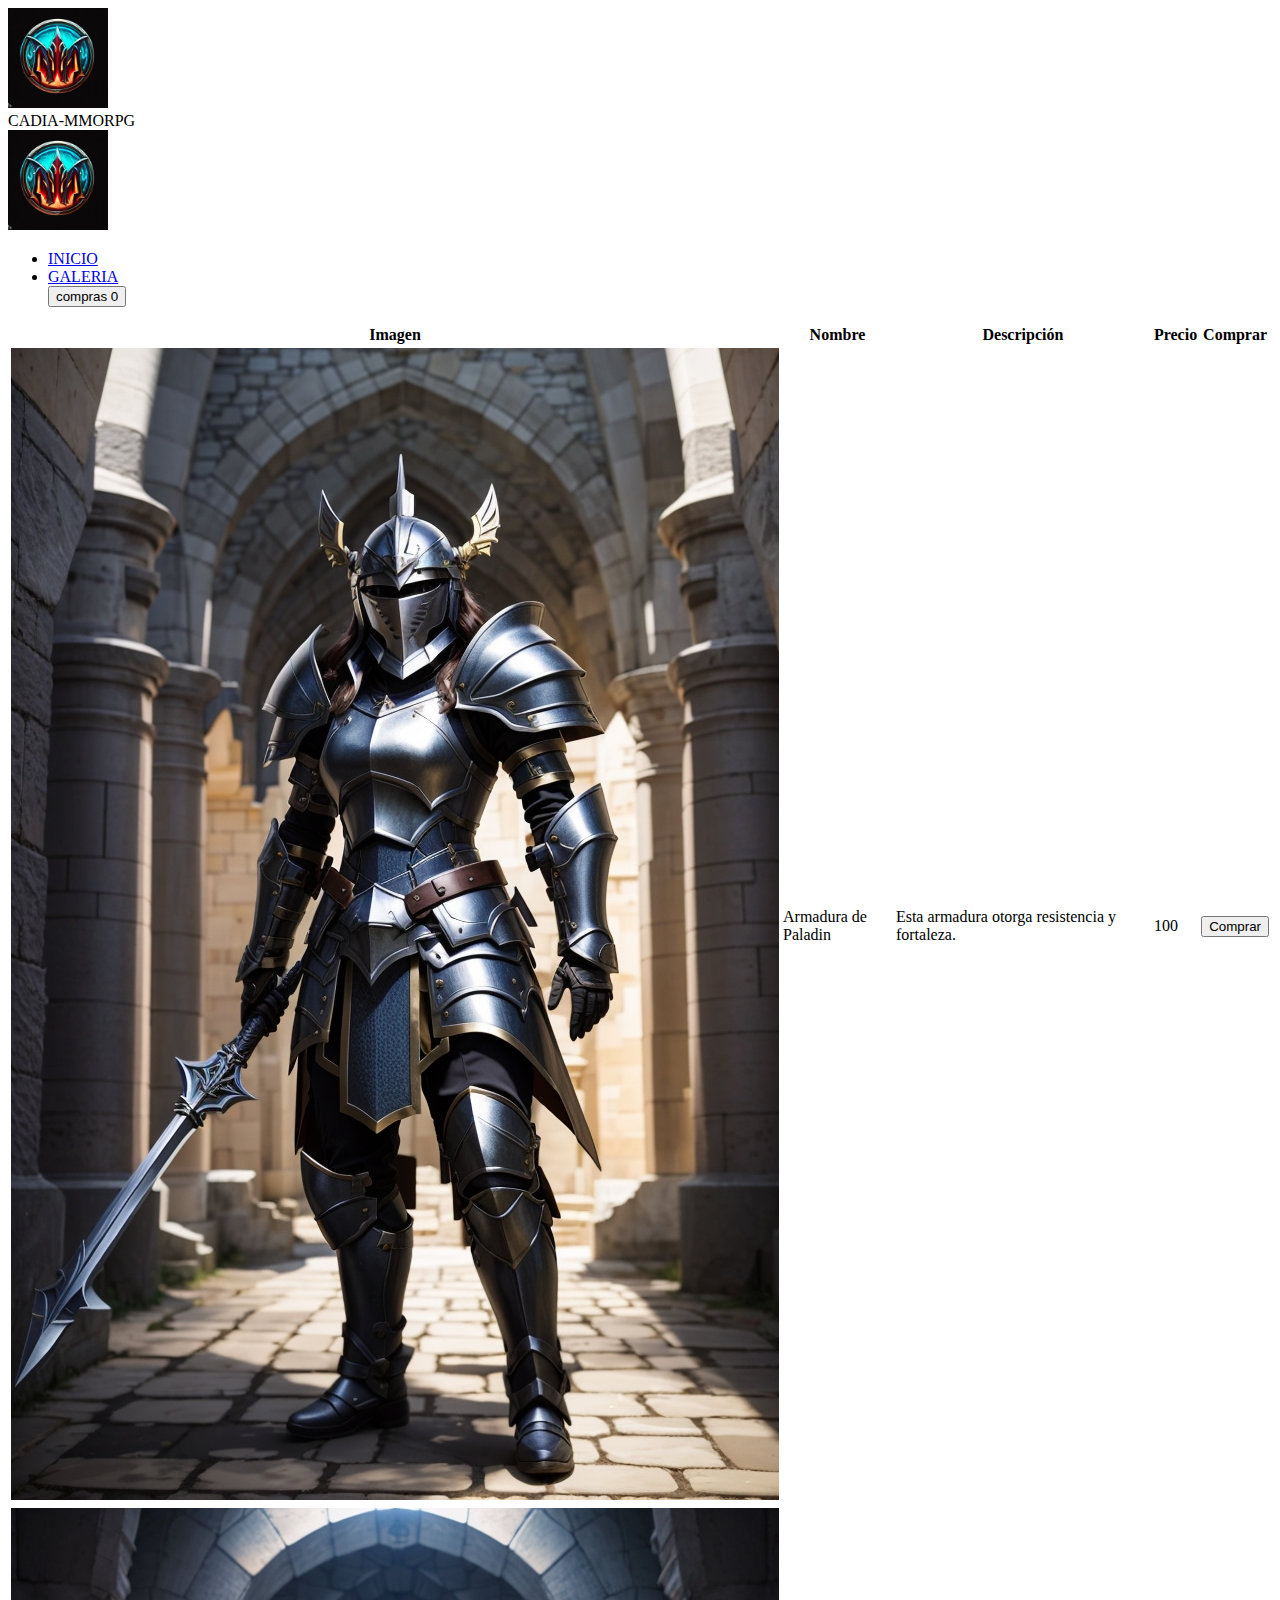
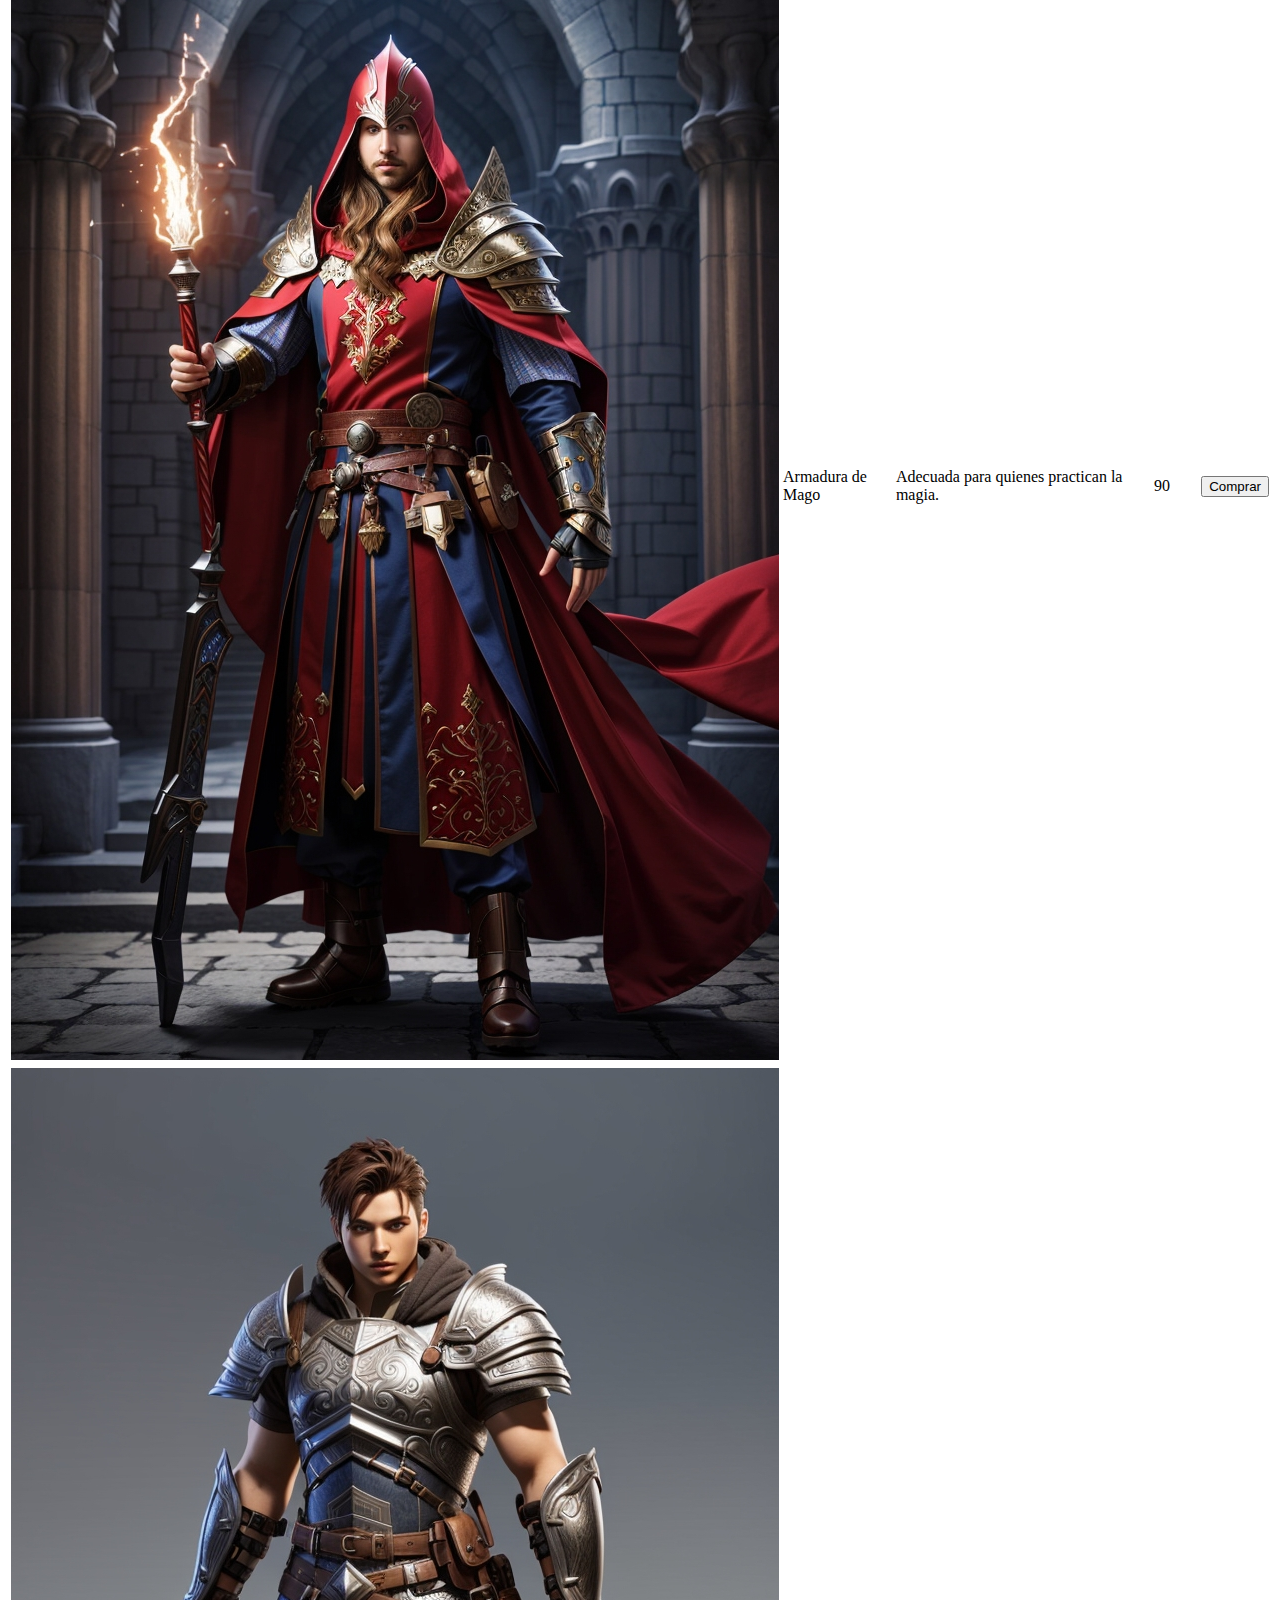
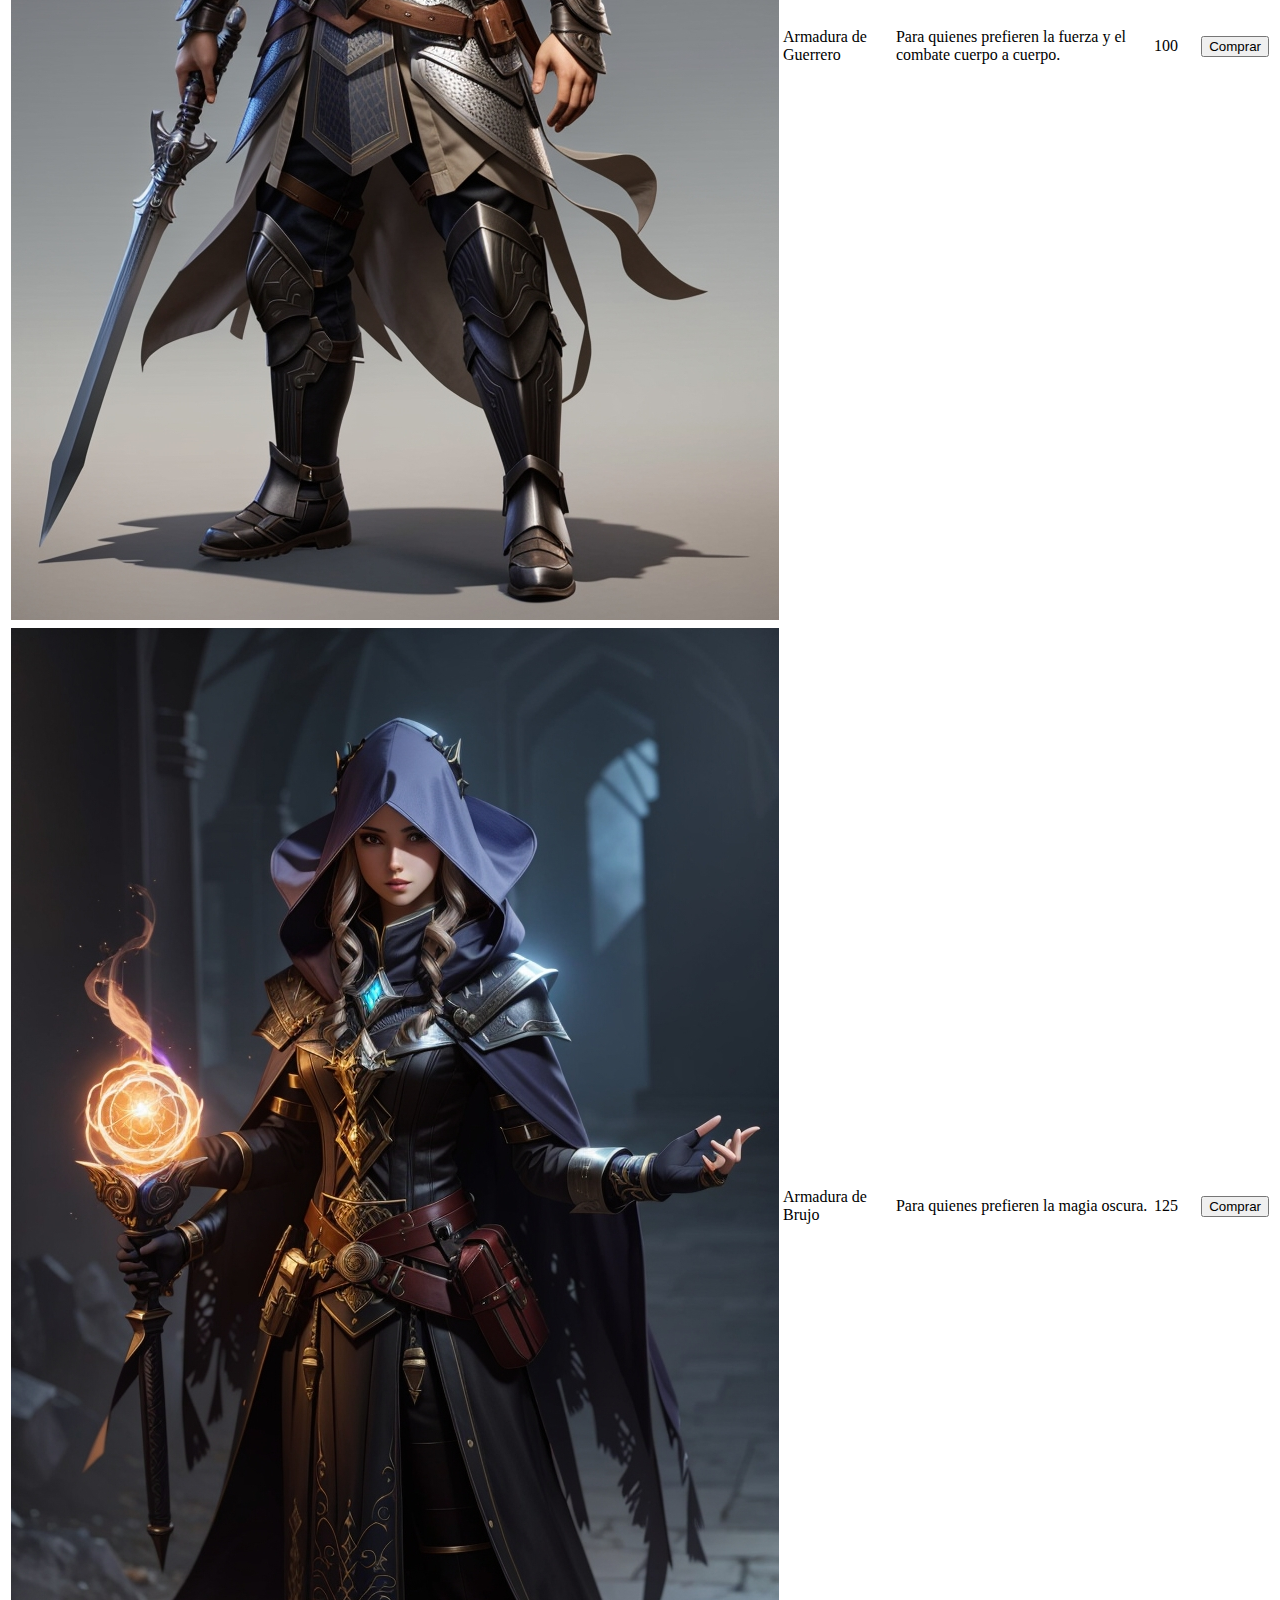
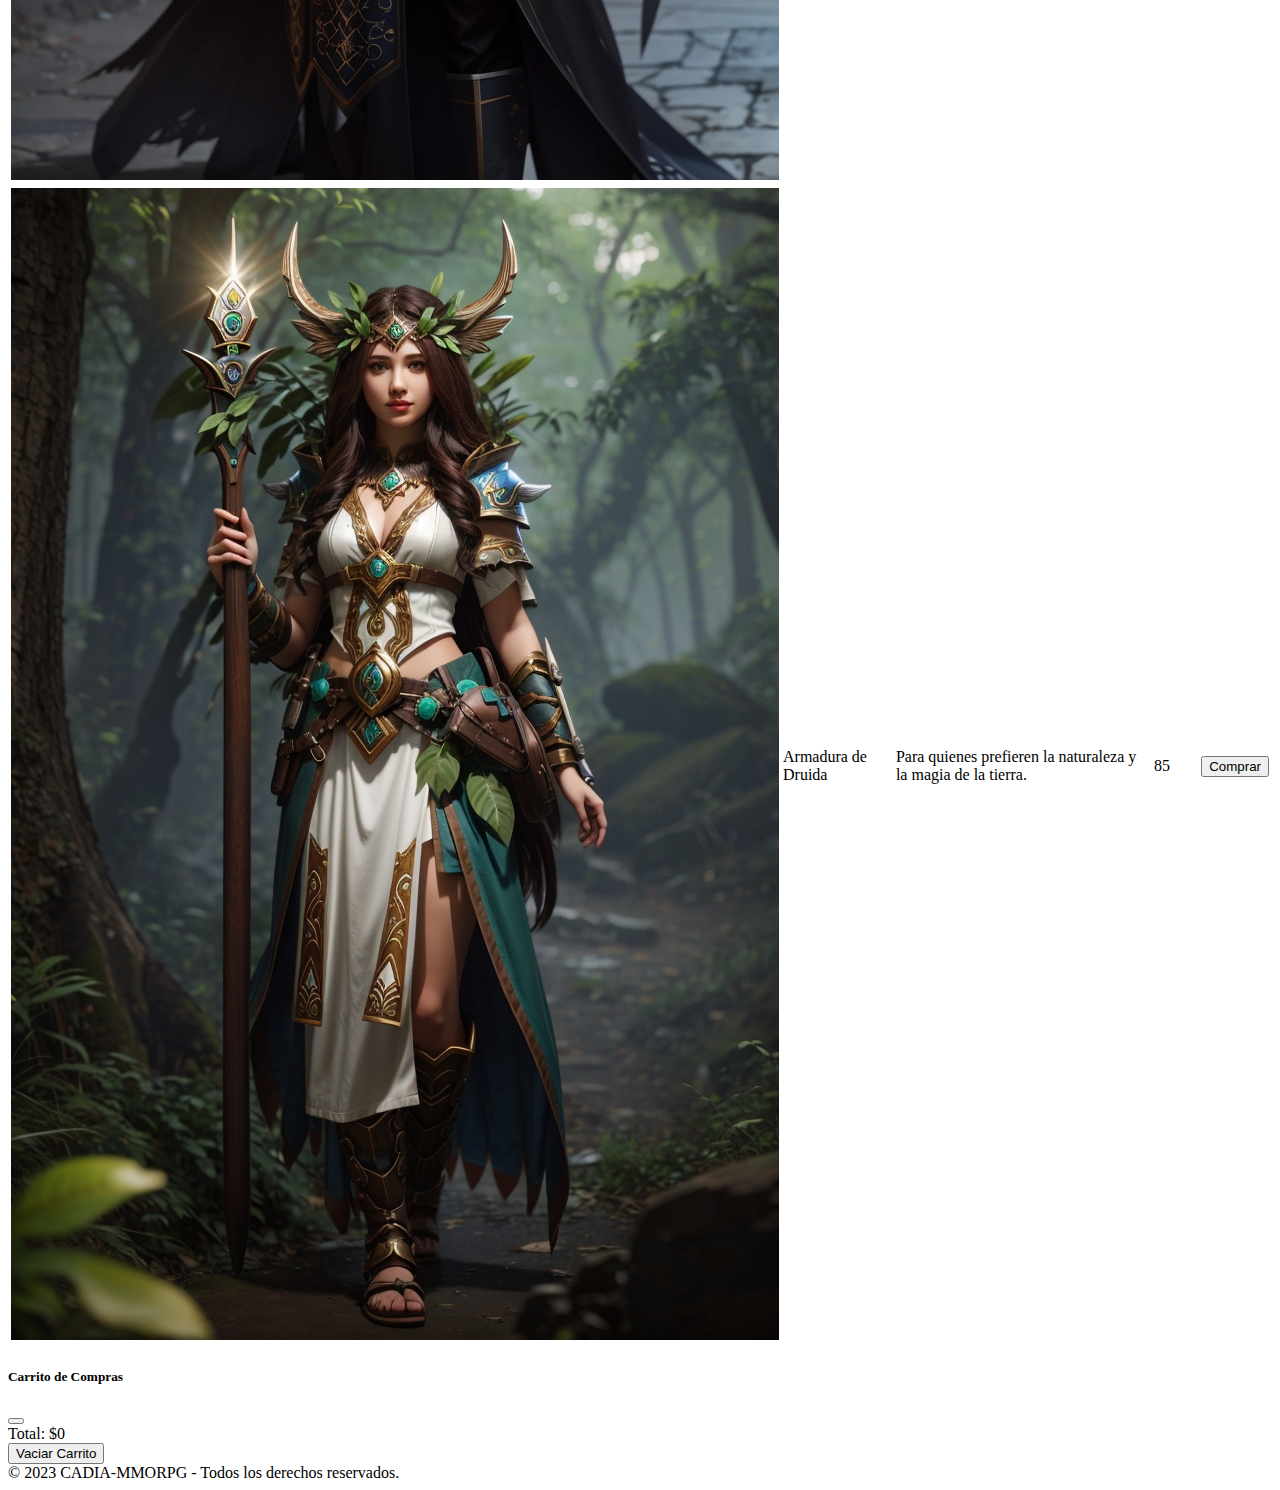
==== catalogopage.html @ 51cffe2b "Add files via upload" ====
<!doctype html>
<html lang="en">

<head>
  <title>Title</title>
  <!-- Required meta tags -->
  <meta charset="utf-8">
  <meta name="viewport" content="width=device-width, initial-scale=1, shrink-to-fit=no">
  <link rel="stylesheet" href="style.css">
  <!-- Bootstrap CSS v5.2.1 -->
  <link href="https://cdn.jsdelivr.net/npm/bootstrap@5.2.1/dist/css/bootstrap.min.css" rel="stylesheet"
    integrity="sha384-iYQeCzEYFbKjA/T2uDLTpkwGzCiq6soy8tYaI1GyVh/UjpbCx/TYkiZhlZB6+fzT" crossorigin="anonymous">
    <link rel="stylesheet" href="https://cdnjs.cloudflare.com/ajax/libs/font-awesome/4.7.0/css/font-awesome.min.css">
    <link href="https://fonts.googleapis.com/css2?family=Roboto:wght@500&display=swap" rel="stylesheet">

</head>

<body>
  <header>
    <header id="header-container">
      <img src="gallery/logoprac001.jpeg" alt="Logo" class="img-fluid" id="div-logo-img" width="100">
      <div id="divlogo">CADIA-MMORPG</div>
      <img src="gallery/logoprac001.jpeg" alt="Logo" class="object-fit-contain border rounded" id="div-logo-img" width="100">
    </header>
  </header>
  <nav class="navbar navbar-expand-lg navbar-dark bg-primary">
    <div class="container-fluid">
      <ul class="navbar-nav">
        <li class="nav-item"><a class="nav-link" href="landingpage.html">INICIO</a></li>
        <li class="nav-item"><a class="nav-link" href="galeriapage.html">GALERIA</a></li>
        <div class="d-flex justify-content-end">
          <button class="btn btn-success position-relative" type="button" data-bs-toggle="offcanvas" data-bs-target="#offcanvasCarrito" aria-controls="offcanvasCarrito">
              compras
              <span id="span1" class="position-absolute top-0 start-100 translate-middle badge rounded-pill bg-danger">
                  0
              </span>
          </button>
        </div>
      </ul>
    </div> 
  </nav>
  <main>
    <table class="tabla-armaduras">
      <thead>
          <tr>
              <th>Imagen</th>
              <th>Nombre</th>
              <th>Descripción</th>
              <th>Precio</th>
              <th>Comprar</th>
          </tr>
      </thead>
      <tbody>
          <tr>
              <td><img src="gallery/CatalogoPaladin.jpg" alt="Armadura de Paladin"></td>
              <td>Armadura de Paladin</td>
              <td>Esta armadura otorga resistencia y fortaleza.</td>
              <td>100</td>
              <td><button class="btn btn-primary comprar-btn" data-nombre="Armadura de Paladin" data-precio="100">Comprar</button></td>
          </tr>
          <tr>
              <td><img src="gallery/CatalogoWizard.jpg" alt="Armadura de Mago"></td>
              <td>Armadura de Mago</td>
              <td>Adecuada para quienes practican la magia.</td>
              <td>90</td>
              <td><button class="btn btn-primary comprar-btn" data-nombre="Armadura de Mago" data-precio="90">Comprar</button></td>
          </tr>
          <tr>
              <td><img src="gallery/CatalogoWarrior.jpg" alt="Armadura de Guerrero"></td>
              <td>Armadura de Guerrero</td>
              <td>Para quienes prefieren la fuerza y el combate cuerpo a cuerpo.</td>
              <td>100</td>
              <td><button class="btn btn-primary comprar-btn" data-nombre="Armadura de Guerrero" data-precio="100">Comprar</button></td>
          </tr>
          <tr>
              <td><img src="gallery/CatalogoWarlock.jpg" alt="Armadura de Brujo"></td>
              <td>Armadura de Brujo</td>
              <td>Para quienes prefieren la magia oscura.</td>
              <td>125</td>
              <td><button class="btn btn-primary comprar-btn" data-nombre="Armadura de Brujo" data-precio="125">Comprar</button></td>
          </tr>
          <tr>
              <td><img src="gallery/CatalogoDruid.jpg" alt="Armadura de Druida"></td>
              <td>Armadura de Druida</td>
              <td>Para quienes prefieren la naturaleza y la magia de la tierra.</td>
              <td>85</td>
              <td><button class="btn btn-primary comprar-btn" data-nombre="Armadura de Druida" data-precio="85">Comprar</button></td>
          </tr>
          <!-- ... Más ítems de armadura ... -->
      </tbody>
  </table>
  <div class="offcanvas offcanvas-end" tabindex="-1" id="offcanvasCarrito" aria-labelledby="offcanvasCarritoLabel">
    <div class="offcanvas-header">
      <h5 class="offcanvas-title" id="offcanvasCarritoLabel">Carrito de Compras</h5>
      <button type="button" class="btn-close text-reset" data-bs-dismiss="offcanvas" aria-label="Close"></button>
    </div>
    <div class="offcanvas-body">
      <!-- Aquí irán los ítems del carrito -->
      <div id="carrito-items">
        <!-- Los ítems del carrito se agregarán dinámicamente aquí -->
      </div>
      <div class="total-carrito mt-3">
        Total: $<span id="carrito-total">0</span>
      </div>
      <div class="d-grid gap-2">
        <button class="btn btn-danger" id="vaciar-carrito">Vaciar Carrito</button>
        <!-- Puedes añadir más botones como "Comprar" si lo necesitas -->
      </div>
    </div>
  </div>
  </main>
  <footer>
    © 2023 CADIA-MMORPG - Todos los derechos reservados.
  </footer>
  <!-- Bootstrap JavaScript Libraries -->
  <script src="https://cdn.jsdelivr.net/npm/@popperjs/core@2.11.6/dist/umd/popper.min.js"
    integrity="sha384-oBqDVmMz9ATKxIep9tiCxS/Z9fNfEXiDAYTujMAeBAsjFuCZSmKbSSUnQlmh/jp3" crossorigin="anonymous">
  </script>

  <script src="https://cdn.jsdelivr.net/npm/bootstrap@5.2.1/dist/js/bootstrap.min.js"
    integrity="sha384-7VPbUDkoPSGFnVtYi0QogXtr74QeVeeIs99Qfg5YCF+TidwNdjvaKZX19NZ/e6oz" crossorigin="anonymous">
  </script>
  <script src="jquery-3.7.1.js"></script>
  <script src="carrocompras.js"></script>
</body>

</html>
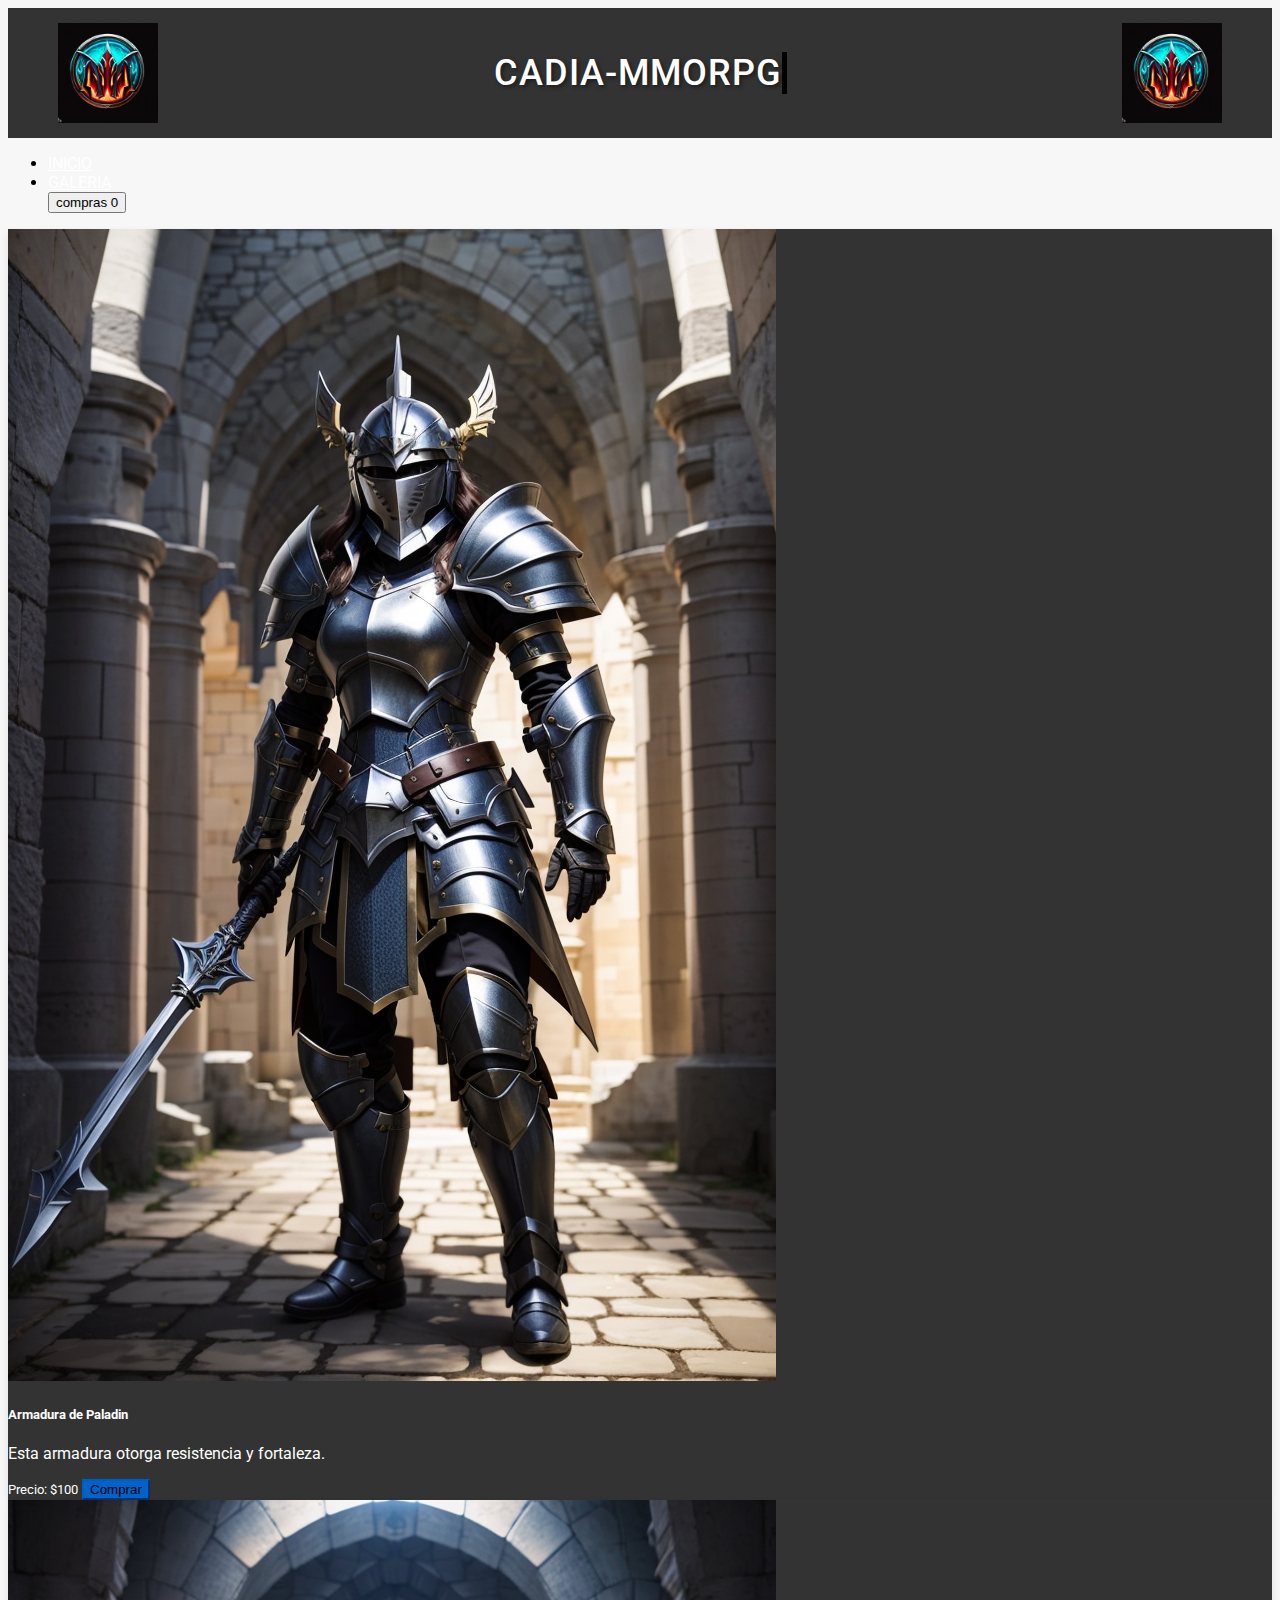
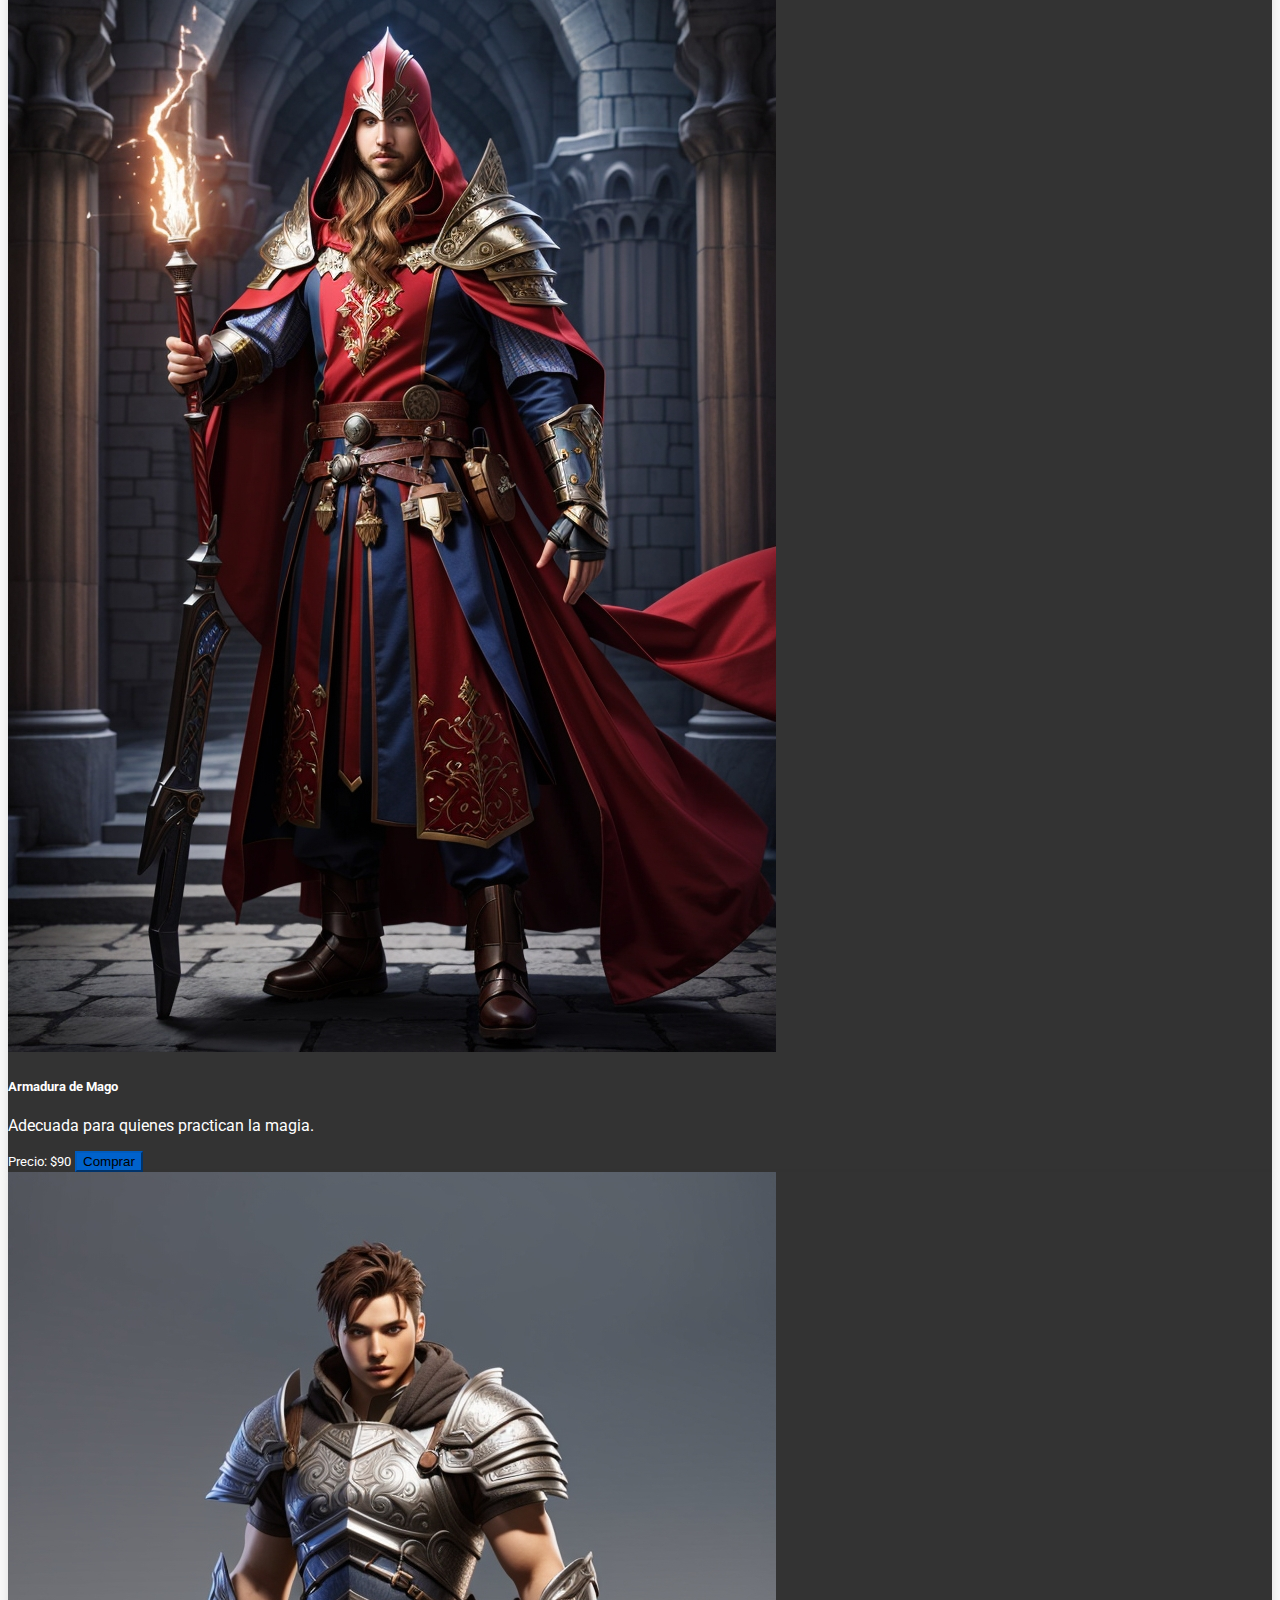
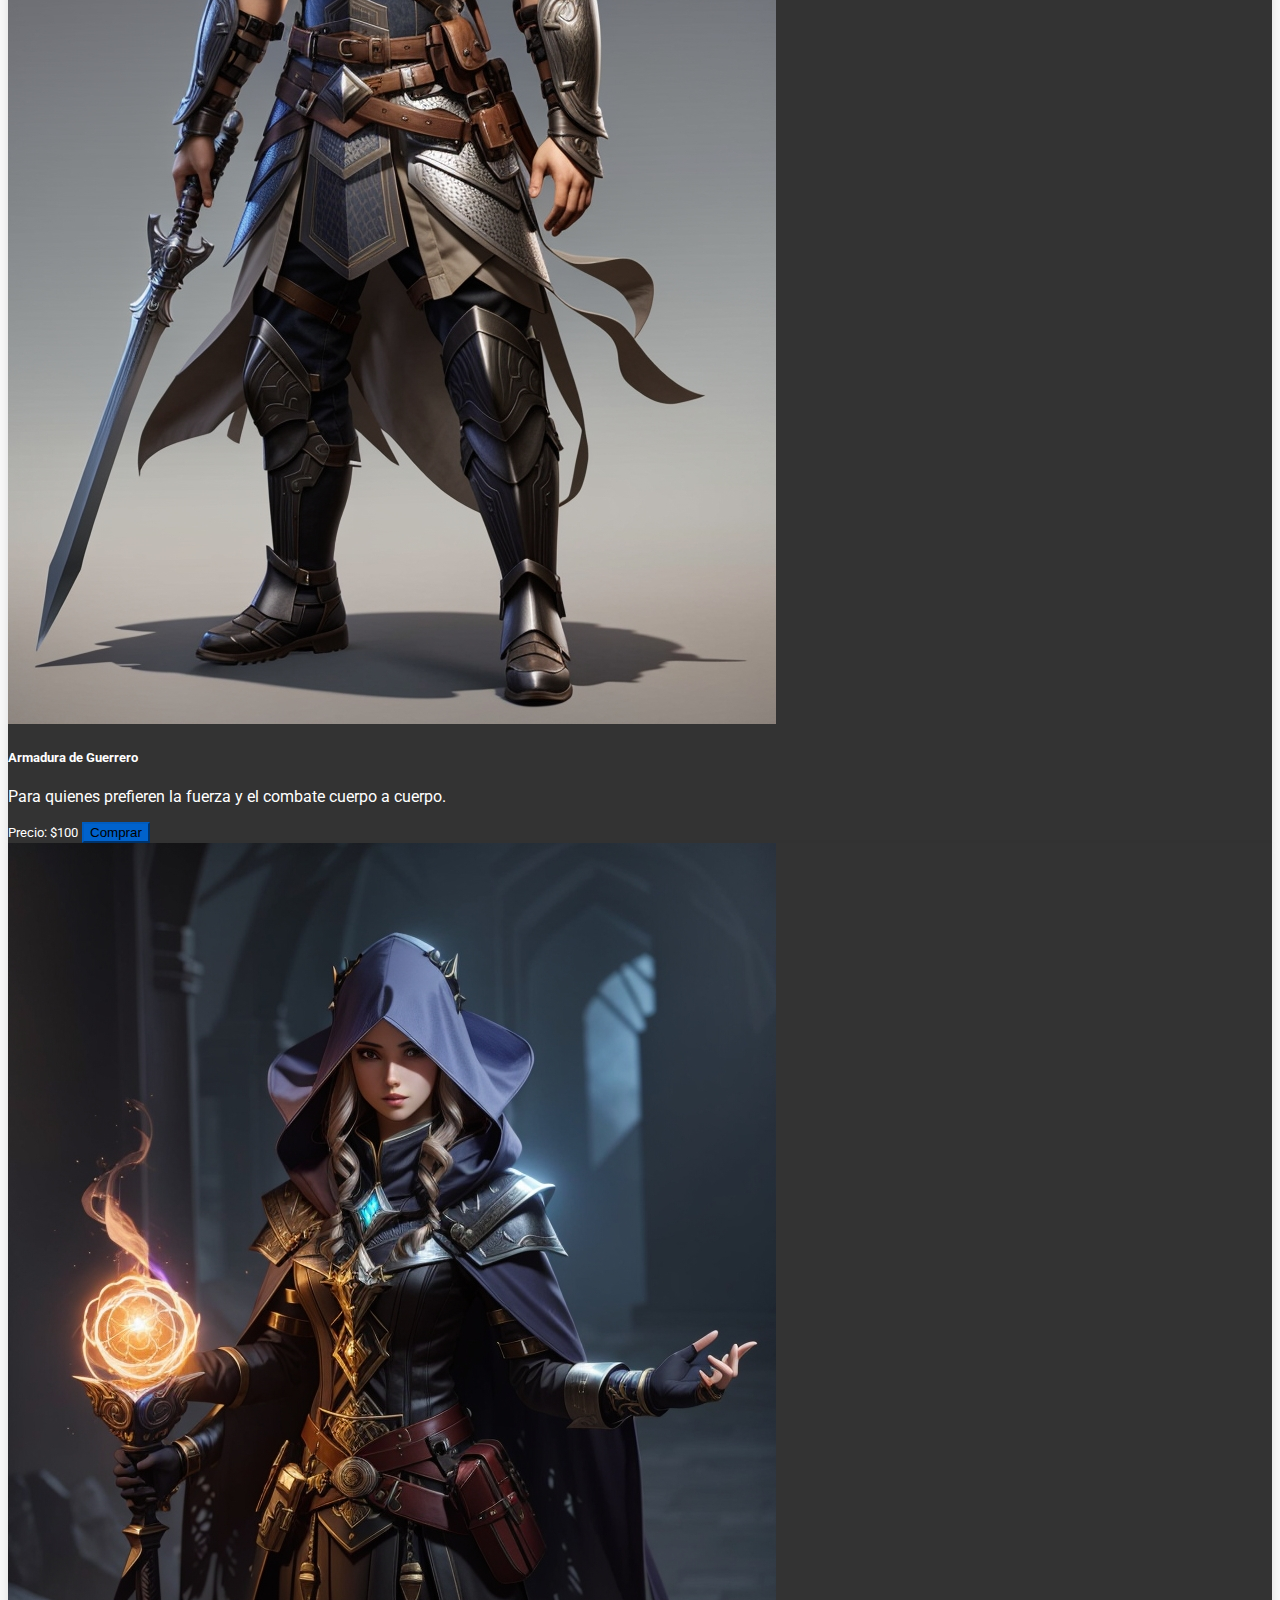
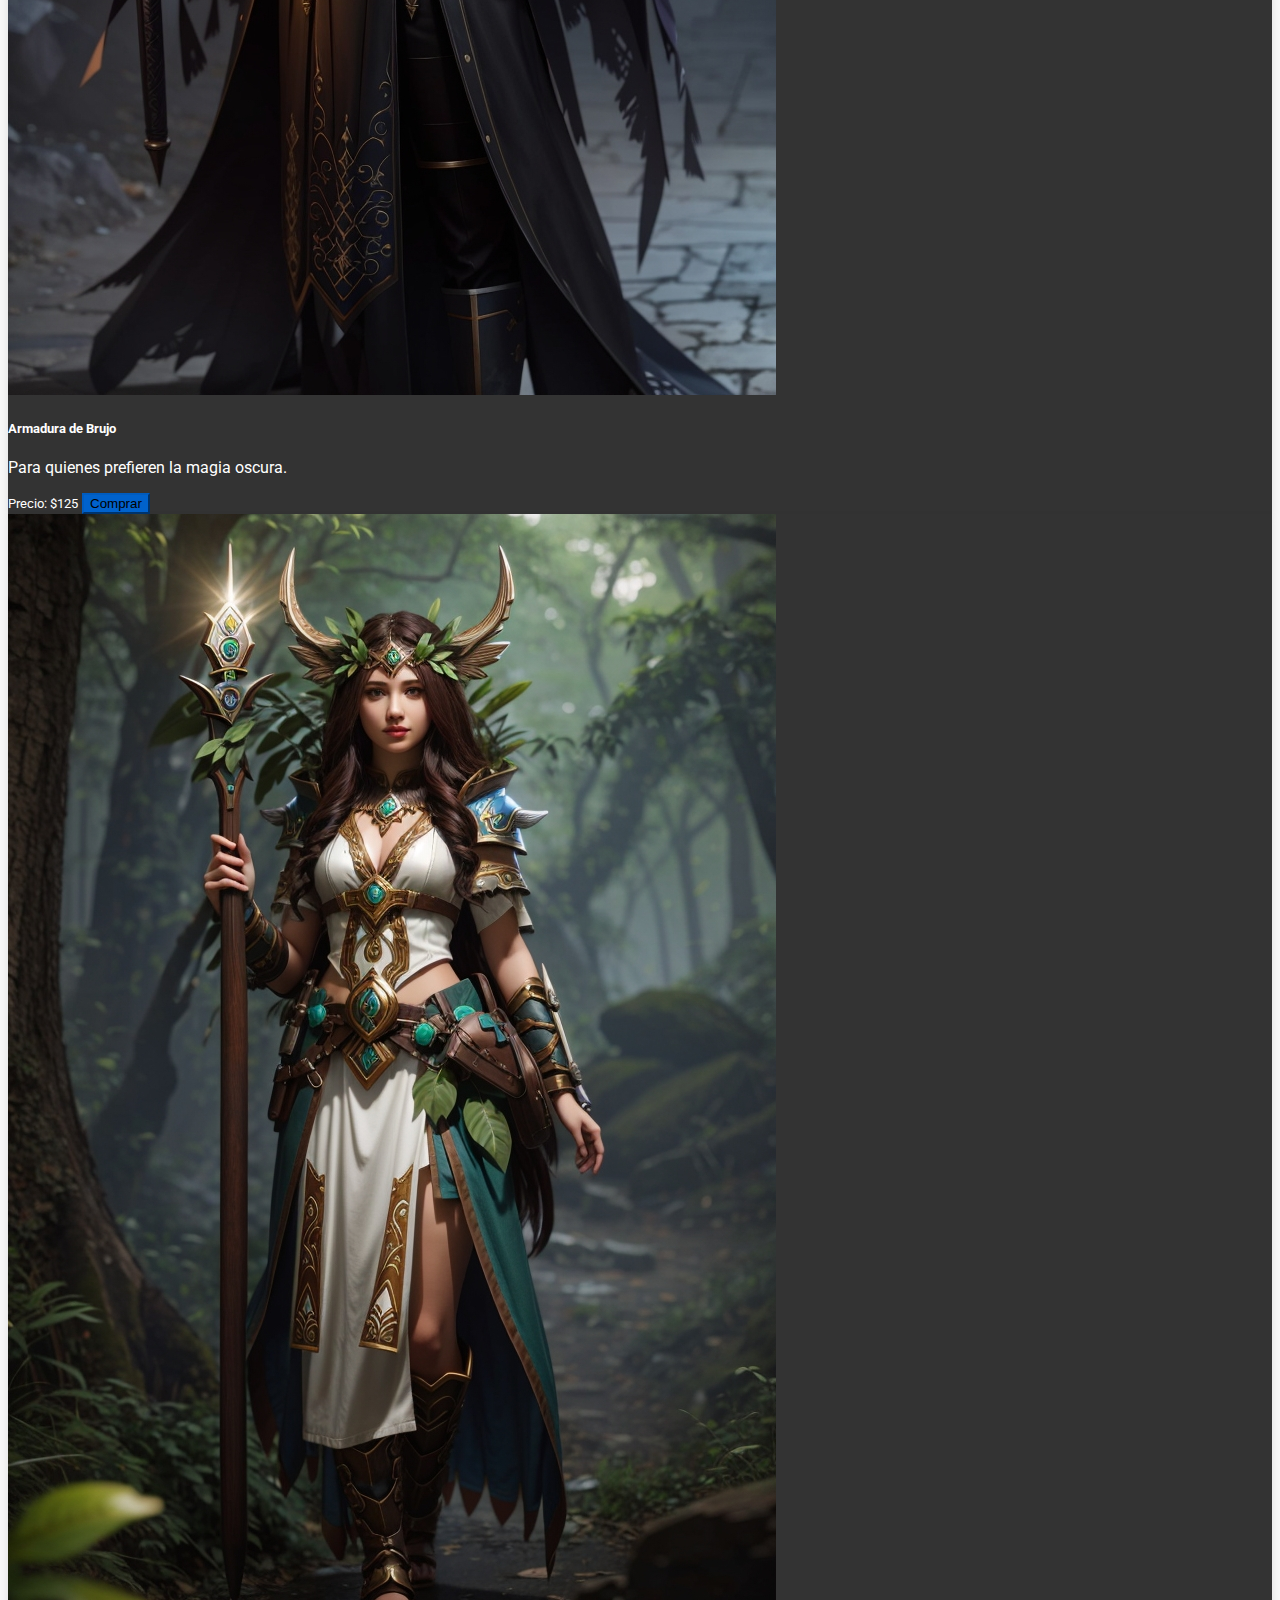
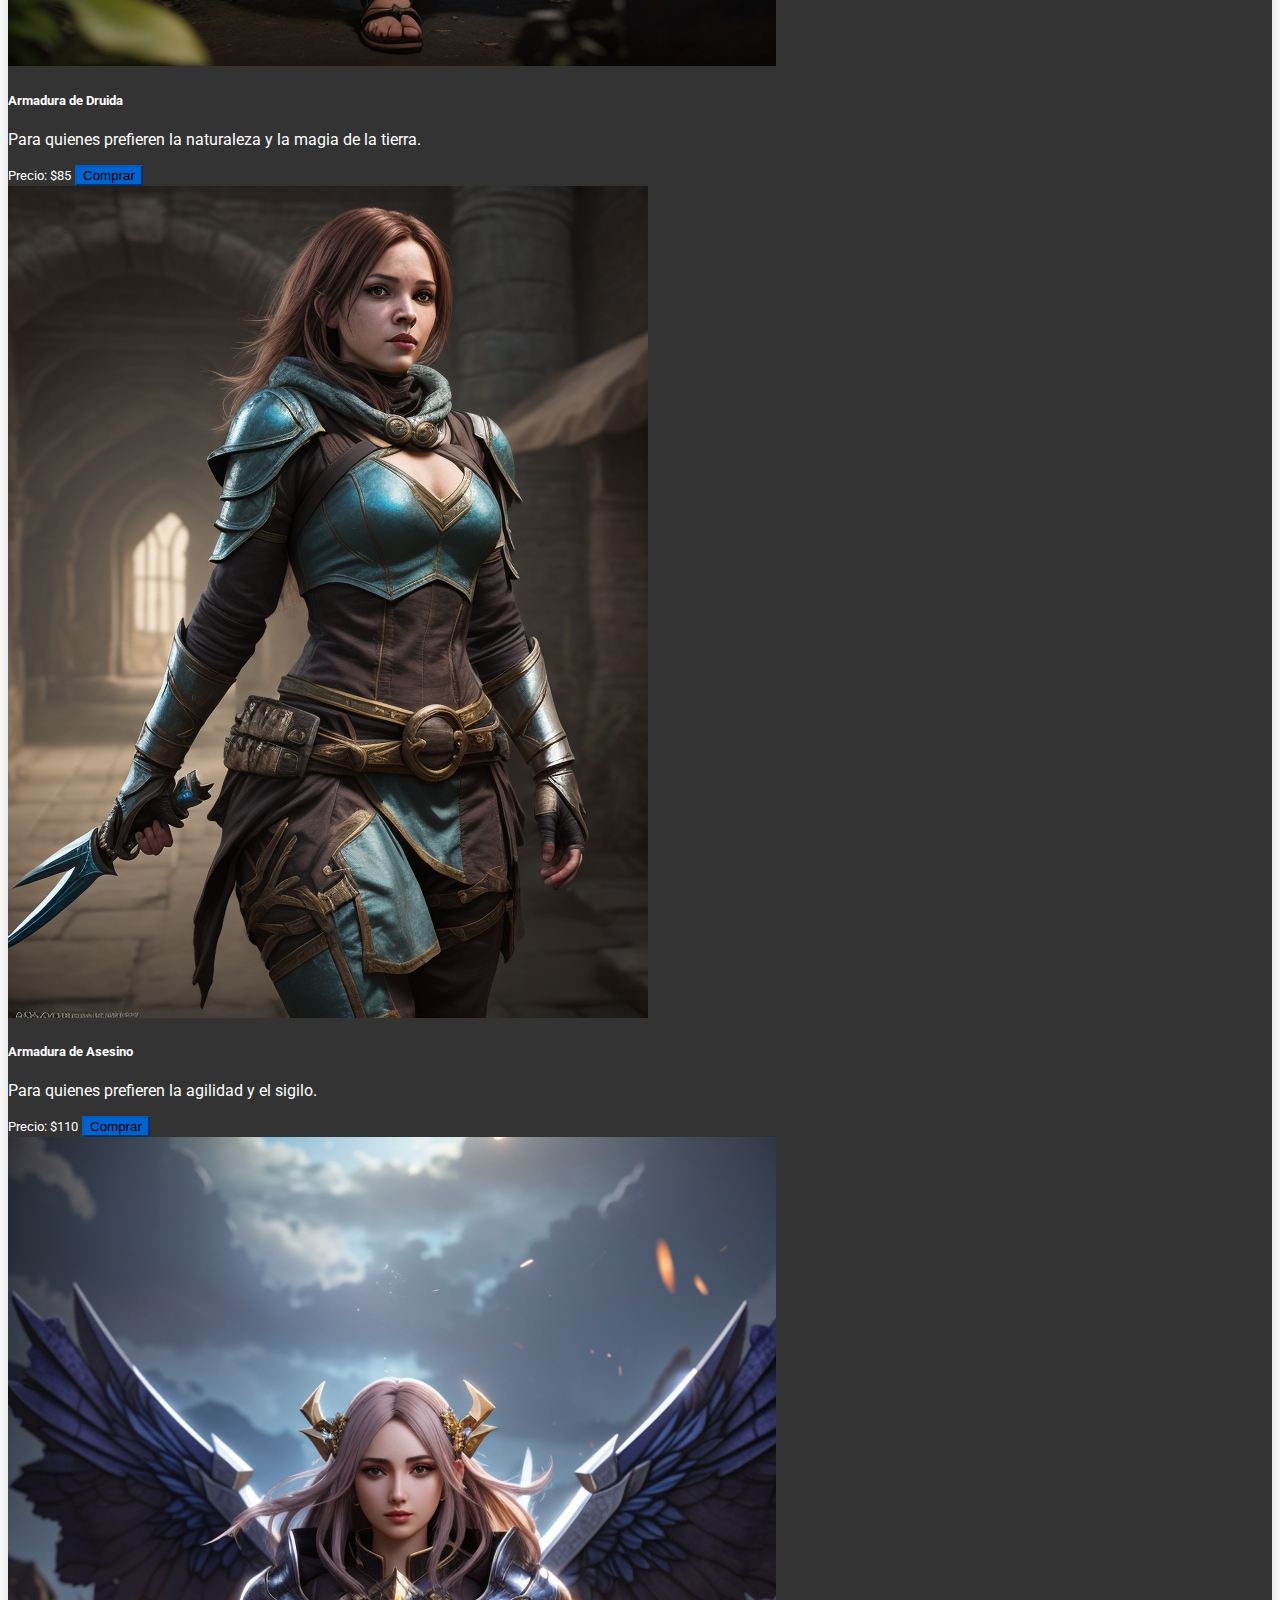
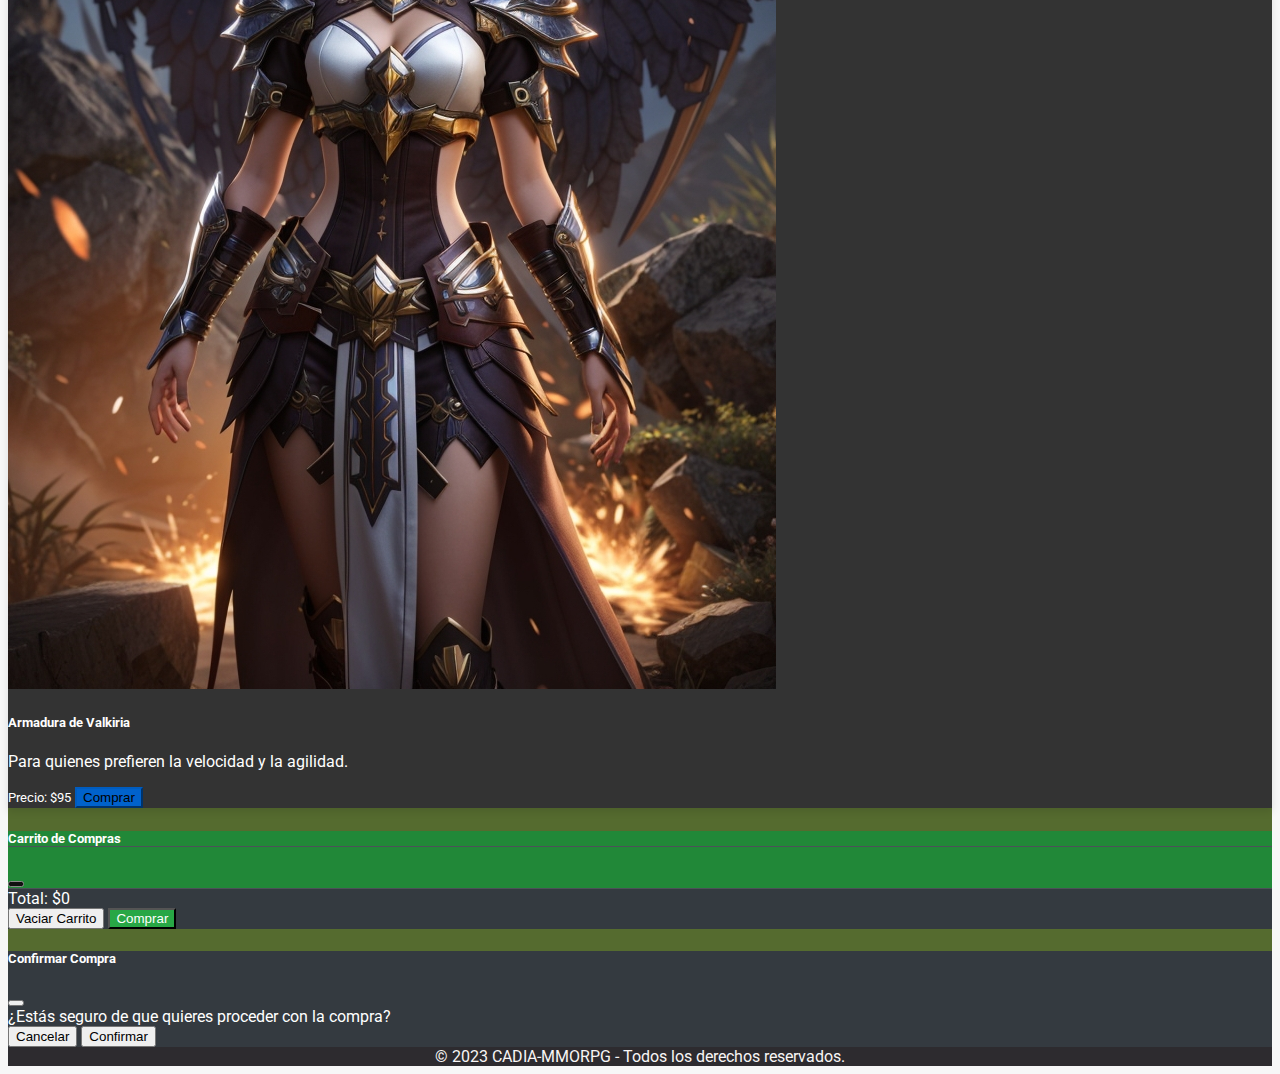
==== commit c98956c2: "Add files via upload" ====
--- a/catalogopage.html
+++ b/catalogopage.html
@@ -15,7 +15,7 @@
 
 </head>
 
-<body>
+<body id="bodycatalogo">
   <header>
     <header id="header-container">
       <img src="gallery/logoprac001.jpeg" alt="Logo" class="img-fluid" id="div-logo-img" width="100">
@@ -40,55 +40,110 @@
     </div> 
   </nav>
   <main>
-    <table class="tabla-armaduras">
-      <thead>
-          <tr>
-              <th>Imagen</th>
-              <th>Nombre</th>
-              <th>Descripción</th>
-              <th>Precio</th>
-              <th>Comprar</th>
-          </tr>
-      </thead>
-      <tbody>
-          <tr>
-              <td><img src="gallery/CatalogoPaladin.jpg" alt="Armadura de Paladin"></td>
-              <td>Armadura de Paladin</td>
-              <td>Esta armadura otorga resistencia y fortaleza.</td>
-              <td>100</td>
-              <td><button class="btn btn-primary comprar-btn" data-nombre="Armadura de Paladin" data-precio="100">Comprar</button></td>
-          </tr>
-          <tr>
-              <td><img src="gallery/CatalogoWizard.jpg" alt="Armadura de Mago"></td>
-              <td>Armadura de Mago</td>
-              <td>Adecuada para quienes practican la magia.</td>
-              <td>90</td>
-              <td><button class="btn btn-primary comprar-btn" data-nombre="Armadura de Mago" data-precio="90">Comprar</button></td>
-          </tr>
-          <tr>
-              <td><img src="gallery/CatalogoWarrior.jpg" alt="Armadura de Guerrero"></td>
-              <td>Armadura de Guerrero</td>
-              <td>Para quienes prefieren la fuerza y el combate cuerpo a cuerpo.</td>
-              <td>100</td>
-              <td><button class="btn btn-primary comprar-btn" data-nombre="Armadura de Guerrero" data-precio="100">Comprar</button></td>
-          </tr>
-          <tr>
-              <td><img src="gallery/CatalogoWarlock.jpg" alt="Armadura de Brujo"></td>
-              <td>Armadura de Brujo</td>
-              <td>Para quienes prefieren la magia oscura.</td>
-              <td>125</td>
-              <td><button class="btn btn-primary comprar-btn" data-nombre="Armadura de Brujo" data-precio="125">Comprar</button></td>
-          </tr>
-          <tr>
-              <td><img src="gallery/CatalogoDruid.jpg" alt="Armadura de Druida"></td>
-              <td>Armadura de Druida</td>
-              <td>Para quienes prefieren la naturaleza y la magia de la tierra.</td>
-              <td>85</td>
-              <td><button class="btn btn-primary comprar-btn" data-nombre="Armadura de Druida" data-precio="85">Comprar</button></td>
-          </tr>
-          <!-- ... Más ítems de armadura ... -->
-      </tbody>
-  </table>
+    <div class="container py-5">
+      <div class="row row-cols-1 row-cols-md-4 g-4">
+        <!--tarjeta de Paladin -->
+        <div class="col">
+          <div class="card h-100">
+            <img src="gallery/CatalogoPaladin.jpg" class="card-img-top" alt="Armadura de Paladin">
+            <div class="card-body">
+              <h5 class="card-title">Armadura de Paladin</h5>
+              <p class="card-text">Esta armadura otorga resistencia y fortaleza.</p>
+            </div>
+            <div class="card-footer">
+              <small class="text-muted">Precio: $100</small>
+              <button class="btn btn-primary float-end comprar-btn" data-nombre="Armadura de Paladin" data-precio="100">Comprar</button>
+            </div>
+          </div>
+        </div>
+        <!--tarjeta de mago -->
+        <div class="col">
+          <div class="card h-100">
+            <img src="gallery/CatalogoWizard.jpg" class="card-img-top" alt="Armadura de Mago">
+            <div class="card-body">
+              <h5 class="card-title">Armadura de Mago</h5>
+              <p class="card-text">Adecuada para quienes practican la magia.</p>
+            </div>
+            <div class="card-footer">
+              <small class="text-muted">Precio: $90</small>
+              <button class="btn btn-primary float-end comprar-btn" data-nombre="Armadura de Mago" data-precio="90">Comprar</button> 
+            </div>  
+          </div>
+        </div>
+        <!--tarjeta de guerrero -->
+        <div class="col">
+          <div class="card h-100">
+            <img src="gallery/CatalogoWarrior.jpg" class="card-img-top" alt="Armadura de Guerrero">
+            <div class="card-body">
+              <h5 class="card-title">Armadura de Guerrero</h5>
+              <p class="card-text">Para quienes prefieren la fuerza y el combate cuerpo a cuerpo.</p>
+            </div>
+            <div class="card-footer">
+              <small class="text-muted">Precio: $100</small>
+              <button class="btn btn-primary float-end comprar-btn" data-nombre="Armadura de Guerrero" data-precio="100">Comprar</button>
+            </div>
+          </div>
+        </div>
+        <!--tarjeta de brujo -->
+        <div class="col">
+          <div class="card h-100">
+            <img src="gallery/CatalogoWarlock.jpg" class="card-img-top" alt="Armadura de Brujo">
+            <div class="card-body">
+              <h5 class="card-title">Armadura de Brujo</h5>
+              <p class="card-text">Para quienes prefieren la magia oscura.</p>
+            </div>
+            <div class="card-footer">
+              <small class="text-muted">Precio: $125</small>
+              <button class="btn btn-primary float-end comprar-btn" data-nombre="Armadura de Brujo" data-precio="125">Comprar</button>
+            </div>
+          </div>
+        </div>
+        <!--tarjeta de druida -->
+        <div class="col">
+          <div class="card h-100">
+            <img src="gallery/CatalogoDruid.jpg" class="card-img-top" alt="Armadura de Druida">
+            <div class="card-body">
+              <h5 class="card-title">Armadura de Druida</h5>
+              <p class="card-text">Para quienes prefieren la naturaleza y la magia de la tierra.</p>
+            </div>
+            <div class="card-footer">
+              <small class="text-muted">Precio: $85</small>
+              <button class="btn btn-primary float-end comprar-btn" data-nombre="Armadura de Druida" data-precio="85">Comprar</button>
+            </div>
+          </div>
+        </div>
+        <!--tarjeta de asesino -->
+        <div class="col">
+          <div class="card h-100">
+            <img src="gallery/CatalogoAssassin.jpg" class="card-img-top" alt="Armadura de Asesino">
+            <div class="card-body">
+              <h5 class="card-title">Armadura de Asesino</h5>
+              <p class="card-text">Para quienes prefieren la agilidad y el sigilo.</p>
+            </div>
+            <div class="card-footer">
+              <small class="text-muted">Precio: $110</small>
+              <button class="btn btn-primary float-end comprar-btn" data-nombre="Armadura de Asesino" data-precio="110">Comprar</button>
+            </div>
+          </div>
+        </div> 
+        <!--tarjeta de valkiria -->
+        <div class="col">
+          <div class="card h-100">
+            <img src="gallery/CatalogoValkyrie.jpg" class="card-img-top" alt="Armadura de Valkiria">
+            <div class="card-body">
+              <h5 class="card-title">Armadura de Valkiria</h5>
+              <p class="card-text">Para quienes prefieren la velocidad y la agilidad.</p>
+            </div>
+            <div class="card-footer">
+              <small class="text-muted">Precio: $95</small>
+              <button class="btn btn-primary float-end comprar-btn" data-nombre="Armadura de Valkiria" data-precio="95">Comprar</button>
+            </div>
+          </div>
+        </div>
+        <!-- Repetir para los demás productos -->
+      </div>
+    </div>
+    
   <div class="offcanvas offcanvas-end" tabindex="-1" id="offcanvasCarrito" aria-labelledby="offcanvasCarritoLabel">
     <div class="offcanvas-header">
       <h5 class="offcanvas-title" id="offcanvasCarritoLabel">Carrito de Compras</h5>
@@ -104,7 +159,25 @@
       </div>
       <div class="d-grid gap-2">
         <button class="btn btn-danger" id="vaciar-carrito">Vaciar Carrito</button>
-        <!-- Puedes añadir más botones como "Comprar" si lo necesitas -->
+        <button class="btn" id="boton-comprar" data-bs-toggle="modal" data-bs-target="#modalCompra">Comprar</button>
+      </div>
+    </div>
+  </div>
+
+  <div class="modal fade" id="modalCompra" tabindex="-1" aria-labelledby="modalCompraLabel" aria-hidden="true">
+    <div class="modal-dialog">
+      <div class="modal-content">
+        <div class="modal-header">
+          <h5 class="modal-title" id="modalCompraLabel">Confirmar Compra</h5>
+          <button type="button" class="btn-close" data-bs-dismiss="modal" aria-label="Close"></button>
+        </div>
+        <div class="modal-body">
+          ¿Estás seguro de que quieres proceder con la compra?
+        </div>
+        <div class="modal-footer">
+          <button type="button" class="btn btn-secondary" data-bs-dismiss="modal">Cancelar</button>
+          <button type="button" class="btn btn-primary">Confirmar</button>
+        </div>
       </div>
     </div>
   </div>
--- a/style.css
+++ b/style.css
@@ -0,0 +1,460 @@
+main {
+    background-color: darkolivegreen;
+}
+
+@keyframes fadeInDown {
+    from {
+      opacity: 0;
+      transform: translate3d(0, -100%, 0);
+    }
+    to {
+      opacity: 1;
+      transform: none;
+    }
+  }
+  
+  @keyframes fadeIn {
+    from {
+      opacity: 0;
+    }
+    to {
+      opacity: 1;
+    }
+  }
+  
+  #div-logo-img {
+    animation: fadeInDown 1s ease-out forwards;
+  }
+  
+  #divlogo {
+    animation: fadeIn 1.5s ease-out 0.5s forwards;
+  }
+  
+  /* Animación opcional que da la ilusión de que el texto está siendo escrito */
+  @keyframes typing {
+    from { width: 0; }
+    to { width: 100%; }
+  }
+  
+  @keyframes blink-caret {
+    from, to { border-color: transparent }
+    50% { border-color: black; }
+  }
+  
+  #divlogo {
+    display: inline-block;
+    overflow: hidden;
+    border-right: .15em solid black; /* El cursor al final del texto */
+    white-space: nowrap; /* Mantiene el texto en una sola línea */
+    letter-spacing: .15em; /* Ajusta el espacio entre letras */
+    animation:
+      typing 3.5s steps(40, end),
+      blink-caret .75s step-end infinite;
+  }
+   
+#div-logo {
+    width: 10vw;
+    height: auto;
+}
+
+
+/* CSS para reducir el tamaño de las cartas */
+.card-custom-size {
+    max-width: 250px; /* Ajusta el ancho máximo de la tarjeta */
+    margin: 10px; /* Margen alrededor de cada tarjeta */
+}
+
+/* Para pantallas pequeñas */
+@media (max-width: 768px) {
+    .card-custom-size {
+        max-width: 200px;
+        margin: 5px;
+    }
+}
+
+.carousel-item img {
+    max-height: 750px;
+    object-fit: cover; /* Asegurar que las imágenes se escalan y centran correctamente */
+}
+
+#divlogo {
+    font-family: 'Roboto', sans-serif;
+    font-weight: 500;
+    font-size: 36px; /* Tamaño de la fuente */
+    letter-spacing: 1px; /* Espaciado entre letras */
+    color: white; 
+    text-shadow: 2px 2px 4px rgba(0,0,0,0.5); /* Sombra del texto para mejor legibilidad */
+}
+#header-container {
+    display: flex;
+    justify-content: space-between;
+    align-items: center;
+    padding: 15px 50px; /* Espaciado alrededor del encabezado */
+    background-color: #333; /* Color de fondo del encabezado */
+}
+
+#news {
+    display: flex;
+    justify-content: space-between;
+    padding: 20px 0;
+}
+
+.news-item {
+    width: 49%; 
+    padding: 20px;
+    border: 1px solid #e0e0e0;
+    box-shadow: 1px 1px 10px rgba(0, 0, 0, 0.1);
+}
+
+.news-item:last-child {
+    border-bottom: none;
+}
+
+.news-item h2 {
+    font-size: 1.5em;
+    margin-top: 0;
+    color: #333;
+}
+
+.news-item img {
+    width: 15vh;
+    height: auto;
+    margin-right: 20px;
+    box-shadow: 0 4px 8px rgba(0, 0, 0, 0.1);
+    float: left;
+}
+ 
+
+.news-item p {
+    flex: 1;
+    font-size: 1em;
+    color: #666;
+}
+
+.news-item a {
+    display: inline-block;
+    margin-top: 15px;
+    padding: 10px 15px;
+    background-color: #007BFF;
+    color: #fff;
+    text-decoration: none;
+    border-radius: 4px;
+    transition: background-color 0.3s;
+}
+
+.news-item a:hover {
+    background-color: #0056b3;
+}
+
+/* footer */
+
+footer{
+    display: flex;
+    flex-direction: row;
+    justify-content: center;
+    flex-wrap: wrap;
+    flex-grow: 10;
+    background-color: rgb(45, 43, 47);
+    color: #f8f5f5;
+}
+footer a{
+    margin-left: 2%;
+    padding: 1%;
+    width: 15%;
+}
+.fa {
+    padding: 20px;
+    font-size: 30px;
+    width: 50px;
+    text-align: center;
+    text-decoration: none;
+    margin: 5px 2px;
+    border-radius: 15px;
+  }
+  
+  .fa:hover {
+      opacity: 0.7;
+      
+  }
+  
+  .fa-facebook {
+    background: #3B5998;
+  color: white;
+  }
+  
+  .fa-twitter {
+    background: #55ACEE;
+    color: white;
+  }
+  
+  .fa-google {
+    background: #dd4b39;
+    color: white;
+  }
+  
+  .fa-linkedin {
+    background: #007bb5;
+    color: white;
+  }
+  
+  .fa-youtube {
+    background: #bb0000;
+    color: white;
+  }
+  
+  .fa-instagram {
+    background: #125688;
+    color: white;
+}
+
+.galeria-container {
+    display: flex;
+    flex-wrap: wrap;
+    gap: 1rem; /* Espacio entre las imágenes */
+    padding: 2rem;
+}
+
+.imagen-galeria {
+    flex: 1 1 calc(25% - 2rem); /* Tomará el 25% del ancho del contenedor menos 2rem */
+    box-shadow: 0px 0px 10px rgba(0, 0, 0, 0.2); /* Sombra opcional para las imágenes */
+    padding: 1rem;
+    border: 1px solid #ddd; /* Borde opcional */
+    transition: transform 0.3s; /* Efecto opcional para el hover */
+}
+
+.imagen-galeria:hover {
+    transform: scale(1.1); /* Efecto de escalar cuando pasas el cursor sobre la imagen */
+}
+
+.imagen-galeria img {
+    width: 100%;
+    height: auto;
+    display: block;
+    margin-bottom: 1rem; /* Espacio entre la imagen y su descripción */
+}
+
+.highlighted {
+    border: 5px solid #ffa500; /* Borde naranja para la imagen resaltada */
+    cursor: pointer;
+}
+
+/* CSS para el contenedor del carrito */
+#bodycatalogo {
+    background-color: #f7f7f7; /* Color de fondo claro */
+    font-family: 'Roboto', sans-serif;
+    font-weight: 400;
+}
+
+.navbar-dark .navbar-nav .nav-link {
+    color: #ffffff;
+}
+
+.navbar-dark .navbar-nav .nav-link.active {
+    color: #ffb320; /* Color de resaltado para el enlace activo */
+}
+
+.card {
+    background-color: #333; /* Fondo oscuro */
+    color: #fff; /* Letras claras */
+    transition: transform 0.3s ease, box-shadow 0.3s ease; /* Transiciones suaves */
+    border: none; /* Elimina el borde de las tarjetas */
+    box-shadow: 0 4px 8px rgba(0, 0, 0, 0.1); /* Sombra suave para profundidad */
+}
+
+
+
+.card:hover {
+    transform: scale(1.05); /* Efecto zoom */
+    box-shadow: 0 5px 15px rgba(0,0,0,0.3); /* Sombra más pronunciada */
+    cursor: pointer; /* Cambia el cursor para indicar que es clickeable */
+}
+
+.card-title,
+.card-text,
+.card-footer {
+    color: #fff; /* Asegúrate que el texto sea claro */
+}
+
+.card-body,
+.card-footer {
+    background-color: #333; /* Asegúrate que el fondo de cada parte de la tarjeta sea oscuro */
+}
+
+/* Para que los enlaces y los botones también tengan un color que contraste bien: */
+.card .btn-primary {
+    background-color: #0062cc;
+    border-color: #005cbf;
+}
+
+.card .btn-primary:hover {
+    background-color: #004085;
+    border-color: #003766;
+}
+
+/* estilos offcanvas */
+body #offcanvasCarrito .offcanvas-body {
+    background-color: #343a40; /* Fondo oscuro para el offcanvas */
+    color: #fff; /* Texto claro */
+}
+
+body #offcanvasCarrito .offcanvas-header {
+    background-color: #218838;
+}
+
+body #offcanvasCarrito .offcanvas-header,
+body #offcanvasCarrito .offcanvas-title {
+    border-bottom: 1px solid #4b5258;
+    color: #fff;
+}
+
+body #offcanvasCarrito .btn-close {
+    filter: invert(1); /* Hace el botón de cierre blanco para que se destaque sobre fondo oscuro */
+}
+
+body #offcanvasCarrito .offcanvas-footer .btn {
+    background-color: #28a745;
+    color: #fff;
+}
+
+body #offcanvasCarrito .offcanvas-footer .btn:hover {
+    background-color: #218838;
+}
+
+body #offcanvasCarrito .modal-content {
+    background-color: #343a40;
+    color: #fff;
+}
+
+/* Para el botón de comprar */
+body #boton-comprar {
+    background-color: #28a745; /* Verde para el botón de comprar */
+    color: #ffffff;
+}
+
+body #boton-comprar:hover {
+    background-color: #218838; /* Un verde más oscuro para el hover */
+}
+
+/* estilo modal */
+body .modal-content {
+    background-color: #343a40; /* Color de fondo */
+}
+
+body.modal-header,
+body.modal-footer {
+    border-color: #4b5258; /* Color de los bordes */
+}
+
+.modal-title,
+.modal-body,
+.modal-footer {
+    color: #fff; /* Color del texto */
+}
+
+.armadura-catalogo {
+    display: grid;
+    grid-template-columns: repeat(auto-fill, minmax(200px, 1fr));
+    gap: 20px;
+    padding: 20px;
+}
+
+.armadura-item {
+    border: 1px solid #e0e0e0;
+    padding: 10px;
+    text-align: center;
+    transition: transform 0.3s;
+}
+
+.armadura-item:hover {
+    transform: scale(1.05);
+}
+
+.armadura-item img {
+    max-width: 100%;
+    height: auto;
+}
+
+.armadura-item h3 {
+    margin: 10px 0;
+    color: goldenrod;
+}
+
+.tabla-armaduras {
+    width: 100%;
+    border-collapse: collapse;
+    margin: 20px 0;
+}
+
+.tabla-armaduras th, .tabla-armaduras td {
+    border: 1px solid #ddd;
+    padding: 8px;
+}
+
+.tabla-armaduras th {
+    background-color: darkred;
+}
+
+.tabla-armaduras img {
+    max-width: 100px; /* o el tamaño que desees para las imágenes en la tabla */
+    height: auto;
+}
+
+.offcanvas-body .carrito-item {
+    display: flex;
+    justify-content: space-between;
+    align-items: center;
+    margin-bottom: 10px;
+  }
+
+
+/* Responsividad para pantallas más pequeñas */
+@media screen and (max-width: 768px) {
+    .tabla-armaduras, .tabla-armaduras thead, .tabla-armaduras tbody, .tabla-armaduras th, .tabla-armaduras td, .tabla-armaduras tr {
+        display: block;
+    }
+
+    .tabla-armaduras thead tr {
+        position: absolute;
+        top: -9999px;
+        left: -9999px;
+    }
+
+    .tabla-armaduras tr {
+        margin: 0 0 1rem 0;
+    }
+    
+    .tabla-armaduras td {
+        border: none;
+        border-bottom: 1px solid #ddd;
+        position: relative;
+        padding-left: 50%;
+    }
+
+    .tabla-armaduras td:before {
+        position: absolute;
+        top: 0;
+        left: 6px;
+        width: 45%;
+        padding-right: 10px;
+        white-space: nowrap;
+    }
+
+    .tabla-armaduras td:nth-of-type(1):before { content: "Imagen"; }
+    .tabla-armaduras td:nth-of-type(2):before { content: "Nombre"; }
+    .tabla-armaduras td:nth-of-type(3):before { content: "Descripción"; }
+}
+
+@media screen and (max-width: 768px) {
+    .armadura-catalogo {
+        grid-template-columns: 1fr;
+    }
+}
+
+.custom-tooltip {
+    --bs-tooltip-bg: var(--bd-violet-bg);
+    --bs-tooltip-color: var(--bs-white);
+  }
+
+#form_armaduras {
+    background-color: #55ACEE;
+}